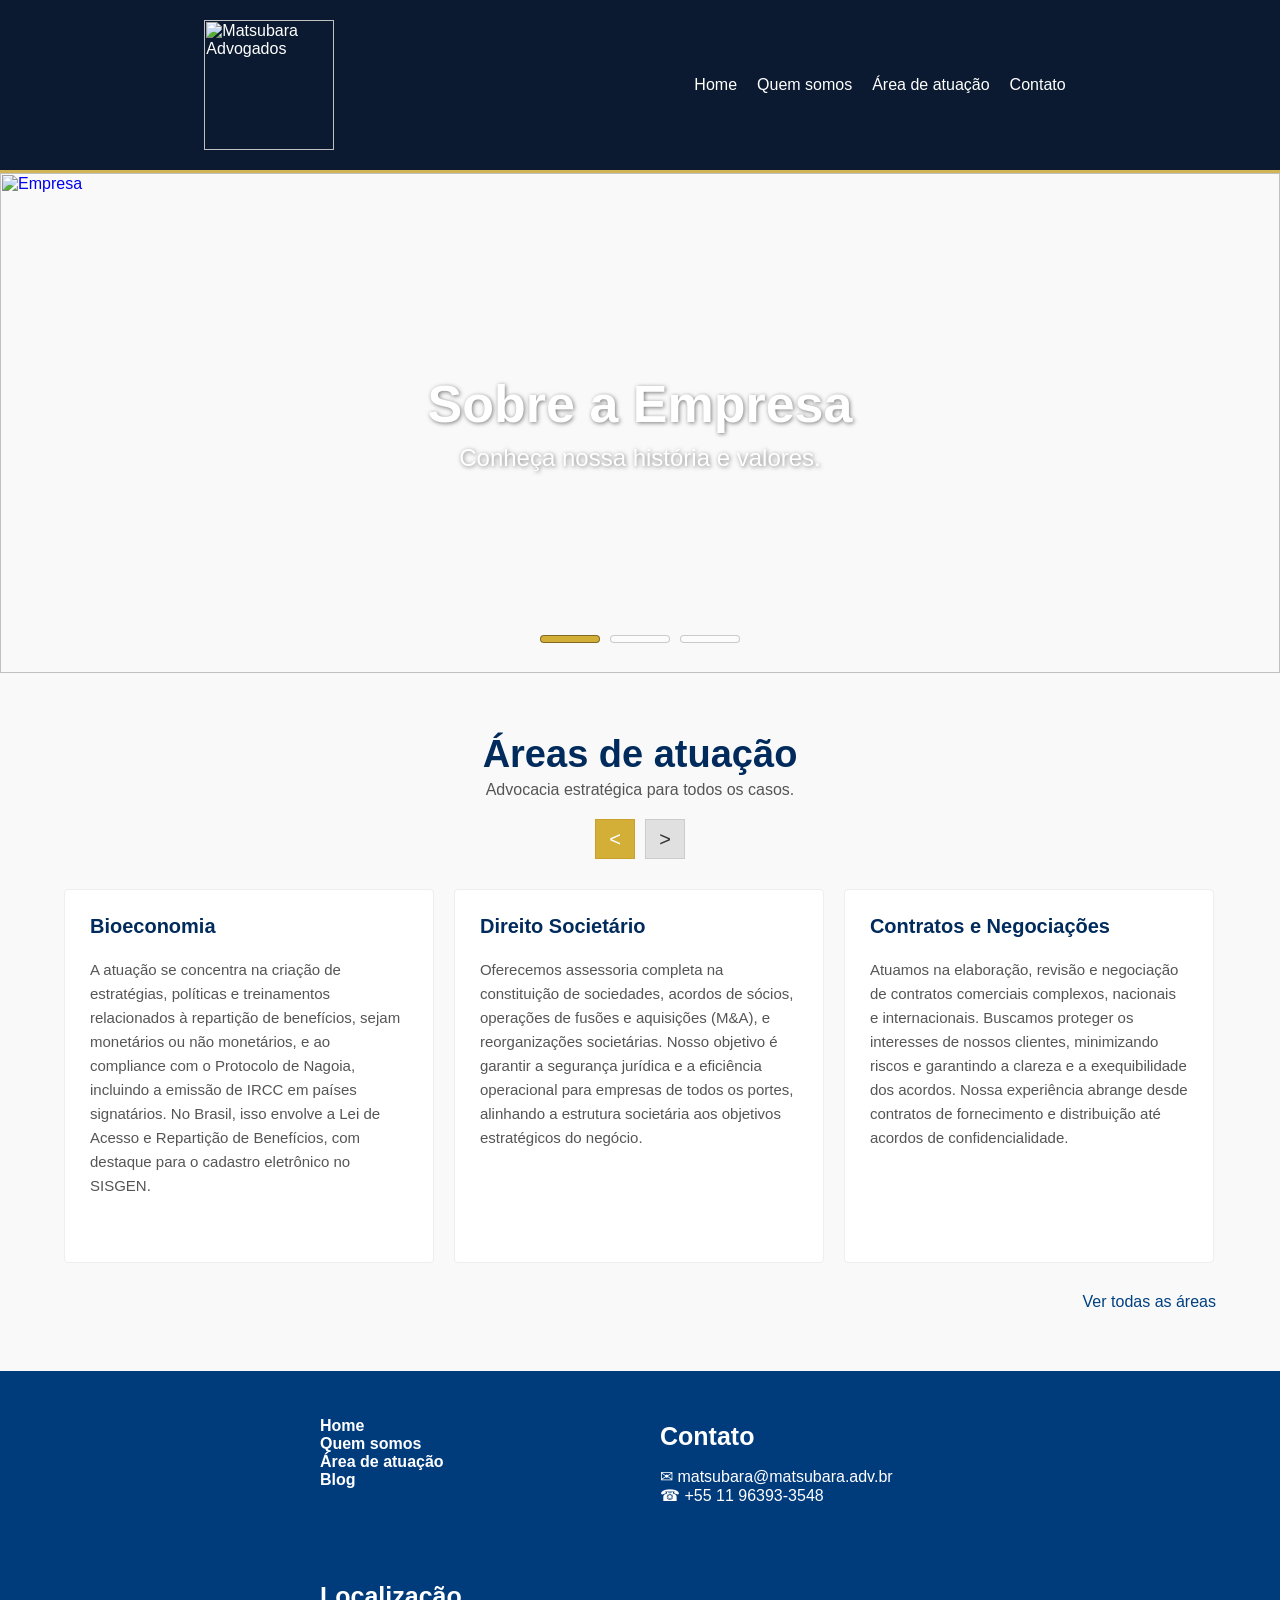
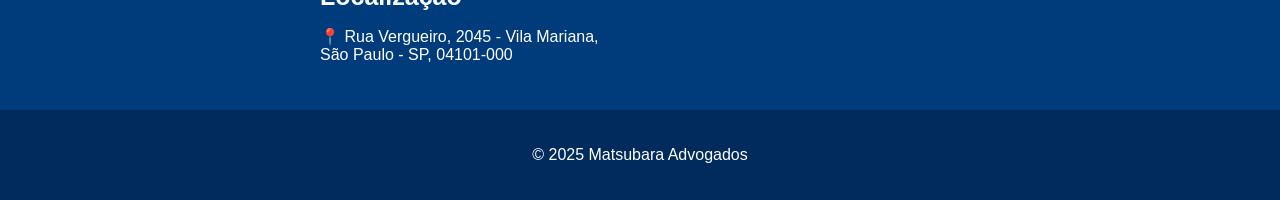
==== index.html @ 904ecda0 "Add files via upload" ====
<html lang="pt-br">
<head>
  <meta charset="UTF-8" />
  <meta name="viewport" content="width=device-width, initial-scale=1.0" />
  <title>Matsubara Advogados</title>
  <link rel="stylesheet" href="style.css" />
</head>
<body class="pagina-inicial">
  <header>
    <div class="nav-bar">
      <div class="nav-content">
        <img src="https://pbs.twimg.com/media/HABLP8ZWgAARAf9?format=jpg&name=orig" alt="Matsubara Advogados" class="logo" />
        <div class="hamburger">
          <span></span>
          <span></span>
          <span></span>
        </div>
        <nav class="nav-menu">
          <ul>
            <li><a href="index.html">Home</a></li>
            <li><a href="quemsomos.html">Quem somos</a></li>
            <li><a href="atuacao.html">Área de atuação</a></li>
            <li><a href="contato.html">Contato</a></li>
          </ul>
        </nav>
      </div>
    </div>
    <div class="nav-divider"></div>
  </header>

  <div class="faixa-branca"></div>
  <div class="faixa-dourada"></div>

  <section class="carousel">
    <div class="carousel-container">
      <div class="carousel-item active">
        <a href="empresa.html">
          <div class="carousel-frame">
            <img src="https://images.unsplash.com/photo-1454165804606-c3d57bc86b40?auto=format&fit=crop&w=1200&q=80" alt="Empresa" />
            <div class="carousel-overlay"></div>
            <div class="carousel-caption">
              <h2>Sobre a Empresa</h2>
              <p>Conheça nossa história e valores.</p>
            </div>
          </div>
        </a>
      </div>

      <div class="carousel-item">
        <a href="equipe.html">
          <div class="carousel-frame">
            <img src="https://images.unsplash.com/photo-1556761175-5973dc0f32e7?auto=format&fit=crop&w=1200&q=80" alt="Equipe" />
            <div class="carousel-overlay"></div>
            <div class="carousel-caption">
              <h2>Nossa Equipe</h2>
              <p>Profissionais especializados em diversas áreas do Direito.</p>
            </div>
          </div>
        </a>
      </div>

      <div class="carousel-item">
        <a href="atuacao.html">
          <div class="carousel-frame">
            <img src="https://images.unsplash.com/photo-1521791136064-7986c2920216?auto=format&fit=crop&w=1200&q=80" alt="Atuação" />
            <div class="carousel-overlay"></div>
            <div class="carousel-caption">
              <h2>Áreas de Atuação</h2>
              <p>Conheça os serviços jurídicos que oferecemos.</p>
            </div>
          </div>
        </a>
      </div>

      <div class="carousel-nav">
        <button class="nav-button active" data-slide="0"></button>
        <button class="nav-button" data-slide="1"></button>
        <button class="nav-button" data-slide="2"></button>
      </div>
    </div>
  </section>

  <!-- SEÇÃO DE ÁREAS DE ATUAÇÃO (NOVO CARROSSEL DE CARDS ) -->
  <section class="atuacao-carousel">
    <div class="container">
      <div class="atuacao-header">
        <div class="atuacao-title">
          <h2>Áreas de atuação</h2>
          <p>Advocacia estratégica para todos os casos.</p>
        </div>
        <div class="atuacao-controls">
          <button id="prev-atuacao" class="arrow-button">&lt;</button>
          <button id="next-atuacao" class="arrow-button">&gt;</button>
        </div>
      </div>

      <div class="atuacao-slider-wrapper">
        <div class="atuacao-slider">
          <div class="card-atuacao">
            <h3>Inovação</h3>
            <p>O trabalho envolve a elaboração e gestão de contratos de parceria com setores produtivos, instituições científicas e tecnológicas e agências de fomento. Também inclui assessoria em contratos de incubação, parques tecnológicos, direitos de startups e crowdfunding, além de consultoria voltada para incentivos fiscais à inovação e contratos de transferência de tecnologias.</p>
          </div>
          <div class="card-atuacao">
            <h3>Propriedade Intelectual</h3>
            <p>O foco está no desenvolvimento de estratégias, gestão e treinamento em contratos de entretenimento, streaming e relacionamento com influenciadores, além da proteção de direitos autorais e de personalidade, especialmente os direitos de imagem. Também são tratados contratos envolvendo inteligência artificial no âmbito dos direitos autorais, impactos de obras em domínio público e contenciosos relacionados a infrações e limitações autorais.</p>
          </div>
          <div class="card-atuacao">
            <h3>Bioeconomia</h3>
            <p>A atuação se concentra na criação de estratégias, políticas e treinamentos relacionados à repartição de benefícios, sejam monetários ou não monetários, e ao compliance com o Protocolo de Nagoia, incluindo a emissão de IRCC em países signatários. No Brasil, isso envolve a Lei de Acesso e Repartição de Benefícios, com destaque para o cadastro eletrônico no SISGEN.</p>
          </div>
          <div class="card-atuacao">
            <h3>Direito Societário</h3>
            <p>Oferecemos assessoria completa na constituição de sociedades, acordos de sócios, operações de fusões e aquisições (M&A), e reorganizações societárias. Nosso objetivo é garantir a segurança jurídica e a eficiência operacional para empresas de todos os portes, alinhando a estrutura societária aos objetivos estratégicos do negócio.</p>
          </div>
          <div class="card-atuacao">
            <h3>Contratos e Negociações</h3>
            <p>Atuamos na elaboração, revisão e negociação de contratos comerciais complexos, nacionais e internacionais. Buscamos proteger os interesses de nossos clientes, minimizando riscos e garantindo a clareza e a exequibilidade dos acordos. Nossa experiência abrange desde contratos de fornecimento e distribuição até acordos de confidencialidade.</p>
          </div>
          <div class="card-atuacao">
            <h3>Compliance e LGPD</h3>
            <p>Implementamos programas de compliance para garantir que as empresas atuem em conformidade com as leis e regulamentos aplicáveis. Oferecemos consultoria especializada na adequação à Lei Geral de Proteção de Dados (LGPD), incluindo a elaboração de políticas de privacidade, mapeamento de dados e treinamento de equipes para mitigar riscos.</p>
          </div>
        </div>
      </div>
      <div class="ver-todas">
        <a href="atuacao.html">Ver todas as áreas</a>
      </div>
    </div>
  </section>
  
  <div class="sessao-grid">
    <div class="container-grid">
        <section>
            <p> <a href="index.html"><strong>Home</strong></a><br>
              <a href="quemsomos.html"><strong>Quem somos</strong></a><br>
            <a href="atuacao.html"><strong>Área de atuação</strong></a><br>
            <a href="atuacao.html"><strong>Blog</strong></a></p>
        </section>
      <a href="contato.html" class="grid-link">
        <section>
          <h2>Contato</h2>
          <p>&#9993; matsubara@matsubara.adv.br  <br>
 &#9742; +55 11 96393-3548</p>
        </section>
      </a>
      <a href="https://www.google.com/maps/search/?api=1&query=Rua+Vergueiro,+2045+-+Vila+Mariana,+São+Paulo+-+SP" target="_blank" class="grid-link">
        <section>
          <h2>Localização</h2>
          <p>&#128205 Rua Vergueiro, 2045 - Vila Mariana, São Paulo - SP, 04101-000</p>
        </section>
      </a>
    </div>
  </div>

  <footer>
    <p>&copy; 2025 Matsubara Advogados</p>
  </footer>
  <script src="index.js"></script>
  <script src="menu.js"></script>
</body>
</html>
---- style.css ----
/* ==========================================================================
   1. ESTILOS GERAIS E LAYOUT BASE
   ========================================================================== */

html,
body {
  height: 100%;
}

body {
  margin: 0;
  font-family: 'Segoe UI', sans-serif;
  background-color: #f9f9f9;
  color: #333;
  scroll-behavior: smooth;
  overflow-x: hidden;
  display: flex;
  flex-direction: column;
}

main {
  flex: 1;
}

.container {
  width: 90%;
  max-width: 1200px;
  margin: 0 auto;
}

/* ==========================================================================
   2. HEADER E NAVEGAÇÃO
   ========================================================================== */

header {
  background-color: #0b1a31;
  color: white;
  position: relative;
  height: 110px;
  min-height: 170px;
  z-index: 1000;
  border-bottom: 3px solid #d2b556;
}

.nav-bar {
  display: flex;
  align-items: center;
  justify-content: center;
  padding: 0 3%;
  height: 100%;
}

.nav-content {
  display: flex;
  align-items: center;
  gap: 350px;
  height: 100%;
}

.logo {
  height: 130px;
}

.nav-menu ul {
  display: flex;
  flex-wrap: nowrap;
  list-style: none;
  padding: 0;
  margin: 0;
  height: 100%;
  align-items: center;
}

.nav-menu ul li {
  margin: 0 10px;
  padding: 10px 0;
}

.nav-menu ul li a {
  color: white;
  text-decoration: none;
  font-weight: 500;
  white-space: nowrap;
}

.hamburger {
  display: none;
  flex-direction: column;
  cursor: pointer;
  gap: 4px;
  padding: 10px;
  z-index: 1001;
}

.hamburger span {
  width: 25px;
  height: 3px;
  background-color: white;
  transition: all 0.3s ease;
}

.hamburger.active span:nth-child(1) {
  transform: rotate(45deg) translate(5px, 5px);
}

.hamburger.active span:nth-child(2) {
  opacity: 0;
}

.hamburger.active span:nth-child(3) {
  transform: rotate(-45deg) translate(7px, -6px);
}

/* ==========================================================================
   3. CARROSSEL SUPERIOR
   ========================================================================== */

.carousel {
  padding: 0px;
  margin-top: 0px;
}

.carousel-container {
  position: relative;
  max-width: relative;
  margin-left: auto;
  margin-right: auto;
  width: 100%; 
}

.carousel-item {
  display: none;
  opacity: 0;
  transition: opacity 1s ease-in-out;
}

.carousel-item.active {
  display: block;
  opacity: 1;
}

.carousel-frame {
  position: relative;
  width: 100%;
  box-sizing: border-box;
  overflow: hidden;
}

.carousel-frame img {
  width: 100%;
  height: 500px;
  object-fit: cover;
  display: block;
}

.carousel-caption {
  position: absolute;
  top: 50%;
  left: 50%;
  transform: translate(-50%, -50%);
  color: white;
  text-align: center;
  text-shadow: 1px 1px 4px rgba(0, 0, 0, 0.5);
  z-index: 2;
  width: 90%;
}

.carousel-caption h2 {
  font-size: 52px;
  margin: 0 0 10px;
}

.carousel-caption p {
  font-size: 24px;
  max-width: 800px;
  margin: auto;
}

.carousel-nav {
  position: absolute;
  bottom: 30px;
  left: 50%;
  transform: translateX(-50%);
  display: flex;
  gap: 10px;
  z-index: 3;
}

.nav-button {
  width: 60px;
  height: 8px;
  background-color: rgba(255, 255, 255, 0.5);
  border: 1px solid rgba(0, 0, 0, 0.2);
  border-radius: 4px;
  cursor: pointer;
  transition: background-color 0.3s ease;
}

.nav-button:hover {
  background-color: rgba(255, 255, 255, 0.8);
}

.nav-button.active {
  background-color: #d4af37;
  border-color: rgba(0, 0, 0, 0.4);
}

/* ==========================================================================
   4. SEÇÃO DE EQUIPE
   ========================================================================== */

.grid-equipe {
  display: flex;
  flex-wrap: wrap;
  gap: 30px;
  justify-content: center;
  margin: 40px auto;
  max-width: 1200px;
  padding: 0 15px;
}

.membro {
  position: relative;
  width: 240px;
  flex-shrink: 0;
  cursor: pointer;
}

.membro img {
  width: 100%;
  height: 250px;
  object-fit: cover;
  display: block;
}

.nome-linkedin {
  background-color: #002b5c;
  color: white;
  padding: 8px;
  display: flex;
  justify-content: center;
  align-items: center;
  gap: 8px;
  border-radius: 0 0 4px 4px;
}

.nome-linkedin h3 {
  margin: 0;
  font-size: 15px;
  color: white;
}

.nome-linkedin a {
  color: #d4af37;
  font-size: 16px;
  text-decoration: none;
}

.descricao-membro {
  position: absolute;
  top: 0;
  left: 0;
  width: 100%;
  height: 88%;
  background-color: rgba(0, 43, 92, 0.9);
  color: white;
  padding: 20px;
  box-sizing: border-box;
  display: flex;
  align-items: center;
  justify-content: center;
  text-align: center;
  opacity: 0;
  pointer-events: none;
  transition: opacity 0.3s ease;
  z-index: 10;
}

.membro.active .descricao-membro {
  opacity: 1;
  pointer-events: auto;
}

@media (hover: hover) and (min-width: 769px) {
  .membro:hover .descricao-membro {
    opacity: 1;
    pointer-events: auto;
  }
}

/* ==========================================================================
   5. CARROSSEL DE ÁREAS DE ATUAÇÃO
   ========================================================================== */

.atuacao-carousel {
  padding: 60px 0;
  background-color: #f9f9f9;
}

.atuacao-header {
  text-align: center;
}

.atuacao-title h2 {
  color: #002b5c;
  font-size: 38px;
  margin: 0;
}

.atuacao-title p {
  margin: 5px 0 0;
  color: #555;
}

.atuacao-controls {
  display: flex;
  gap: 10px;
  justify-content: center;
  margin-top: 20px;
  margin-bottom: 30px;
}

.arrow-button {
  background-color: #e0e0e0;
  border: 1px solid #ccc;
  width: 40px;
  height: 40px;
  font-size: 20px;
  color: #333;
  cursor: pointer;
  transition: background-color 0.3s, border-color 0.3s;
}

.arrow-button:first-child {
  background-color: #d4af37;
  border-color: #c8a02b;
  color: white;
}

.arrow-button:hover {
  background-color: #c8a02b;
  border-color: #b38f24;
  color: white;
}

.arrow-button:disabled {
  background-color: #f0f0f0;
  border-color: #ddd;
  color: #aaa;
  cursor: not-allowed;
}

.atuacao-slider-wrapper {
  overflow: hidden;
}

.atuacao-slider {
  display: flex;
  gap: 20px;
  transition: transform 0.5s ease-in-out;
}

.atuacao-slider.no-transition {
  transition: none;
}

.card-atuacao {
  flex: 0 0 calc(33.333% - 14px); /* Define a largura para mostrar 3 cards */
  background-color: white;
  border: 1px solid #eee;
  padding: 25px;
  box-sizing: border-box;
  border-radius: 4px;
}

.card-atuacao h3 {
  color: #002b5c;
  margin-top: 0;
  font-size: 20px;
}

.card-atuacao p {
  color: #555;
  font-size: 15px;
  line-height: 1.6;
  /* text-align: justify; <-- REMOVIDO para alinhar à esquerda */
}

.ver-todas {
  text-align: right;
  margin-top: 30px;
}

.ver-todas a {
  color: #004080;
  text-decoration: none;
  font-weight: 500;
}

/* ==========================================================================
   6. PÁGINA DE CONTATO - ATUALIZADO
   ========================================================================== */

.formulario-contato {
  display: flex;
  flex-wrap: wrap;
  gap: 40px;
  justify-content: center;
  align-items: flex-start; /* CORREÇÃO: Alinha as colunas pelo topo */
  margin-top: 40px;
}

.formulario-contato form {
  flex: 1;
  min-width: 300px;
  max-width: 500px;
  display: flex;
  flex-direction: column;
  gap: 15px;
  background-color: #fff;
  padding: 40px;
  border-radius: 6px;
  box-shadow: 0 0 10px rgba(0, 0, 0, 0.1);
  margin-bottom: 50px;
}

.formulario-contato label {
  font-weight: bold;
  color: #002b5c;
}

.formulario-contato input,
.formulario-contato textarea {
  padding: 10px;
  border: 1px solid #ccc;
  border-radius: 4px;
  font-size: 14px;
  width: 95%;
}

.formulario-contato button {
  background-color: #004080;
  color: white;
  border: none;
  padding: 10px;
  font-size: 16px;
  cursor: pointer;
  border-radius: 4px;
  transition: background-color 0.3s;
}

.formulario-contato button:hover {
  background-color: #002b5c;
}

.info-contato {
  flex: 1;
  min-width: 300px;
  max-width: 400px;
  color: #333;
}

.info-contato h3 {
  color: #002b5c;
  margin-bottom: 10px;
}

.info-contato p {
  margin-top: 0;
  margin-bottom: 10px;
}


/* ==========================================================================
   7. FOOTER E FAIXA INFERIOR
   ========================================================================== */

.sessao-grid {
  background-color: #003b7c;
  padding: 30px 0;
}

.container-grid {
  display: grid;
  grid-template-columns: repeat(auto-fit, minmax(250px, 1fr));
  gap: 40px;
  width: 50%;
  max-width: 2200px;
  margin: auto;
}

  .sessao-grid a {
    color: white;        /* muda a cor do texto */
    text-decoration: none; /* remove o sublinhado */
  }


.grid-link {
  text-decoration: none; /* Remove o sublinhado do link */
  color: inherit;      /* Faz o link herdar a cor do texto do elemento pai */
  display: block;      /* Faz o link ocupar todo o espaço do bloco */
}

.container-grid h2 {
  color: #fff;
  font-size: 25px;
  margin-bottom: 10px;
}

.container-grid p {
  color: #fff;
}

footer {
  background-color: #002b5c;
  color: white;
  text-align: center;
  padding: 20px 0;

}

/* ==========================================================================
   8. PÁGINA DE ÁREAS DE ATUAÇÃO (ACORDEÃO)
   ========================================================================== */

.accordion-container {
  max-width: 900px;
  margin: 0 auto 60px; /* Espaçamento inferior */
}

.accordion-item {
  border-bottom: 1px solid #ddd;
}

.accordion-header {
  display: flex;
  justify-content: space-between;
  align-items: center;
  width: 100%;
  padding: 20px 0;
  background-color: transparent;
  border: none;
  cursor: pointer;
  text-align: left;
  font-size: 18px;
  font-weight: 600;
  color: #002b5c;
}

.accordion-icon {
  font-size: 24px;
  font-weight: 300;
  color: #555;
  transition: transform 0.3s ease;
}

.accordion-item.active .accordion-icon {
  transform: rotate(180deg); /* Animação opcional para o ícone de menos */
}

.accordion-content {
  max-height: 0; /* Começa fechado */
  overflow: hidden;
  transition: max-height 0.4s ease-out; /* Animação de expansão */
  padding: 0 10px;
}

.accordion-content p {
  padding-bottom: 20px;
  margin: 0;
  line-height: 1.7;
  color: #333;
}


/* ==========================================================================
   9. RESPONSIVIDADE (MEDIA QUERIES)
   ========================================================================== */

@media (max-width: 768px) {
  header {
    height: 70px;
  }

  .nav-bar,
  .nav-content {
    justify-content: space-between;
    gap: 0px;
    width: 97%;
  }

  .hamburger {
    display: flex;
  }

  .nav-menu {
    position: absolute;
    top: -300px;
    left: 0;
    width: 100%;
    background-color: #002b5c;
    transition: top 0.37s ease-out;
    z-index: 999;
    padding: 20px 0;
  }

  .nav-menu.active {
    top: 0;
  }

  .nav-menu ul {
    flex-direction: column;
    align-items: center;
    gap: 5px;
  }

  .carousel-frame img {
    height: 350px;
  }

  .carousel-caption h2 {
    font-size: 28px;
  }

  .carousel-caption p {
    font-size: 16px;
  }
  
  .nav-button {
    width: 40px;
    height: 6px;
  }

  /* Carrossel de Atuação em Telas Menores */
  .atuacao-header {
    align-items: center;
  }
  
  .card-atuacao {
    flex: 0 0 90%; /* Mostra 1 card por vez em telas menores */
  }

  .grid-equipe {
    flex-direction: column;
    align-items: center;
  }

  .membro {
    width: 100%;
    max-width: 300px;
  }

  .container-grid {
    width: 90%;
    grid-template-columns: 1fr;
  }

  .formulario-contato {
    flex-direction: column;
    align-items: stretch;
  }

  .formulario-contato form {
    margin-bottom: 20px;
  }

  .info-contato {
    margin-bottom: 50px;
  }
}

/* ==========================================================================
   10. BOTÕES DE REDES SOCIAIS (PÁGINA DE CONTATO ) - ATUALIZADO
   ========================================================================== */

.redes-sociais {
  display: flex;
  flex-direction: row; /* CORREÇÃO: Botões lado a lado */
  flex-wrap: wrap;     /* Permite que quebrem a linha em telas pequenas */
  gap: 15px;
  margin-top: 10px;
  margin-bottom: 30px; /* Adiciona espaço antes da próxima seção */
}

.social-button {
  display: inline-flex;
  align-items: center;
  justify-content: center;
  padding: 10px 15px; /* Levemente menor para caber melhor lado a lado */
  border-radius: 5px;
  color: white;
  text-decoration: none;
  font-size: 15px;
  font-weight: 500;
  transition: transform 0.2s ease, opacity 0.2s ease;
  width: auto;
}

.social-button:hover {
  transform: scale(1.05);
  opacity: 0.9;
}

.social-button i {
  margin-right: 8px;
  font-size: 18px;
}

.social-button.whatsapp {
  background-color: #25D366;
}

.social-button.instagram {
  background-color: #E1306C;
}

/* ==========================================================================
   11. MAPA (PÁGINA DE CONTATO)
   ========================================================================== */

.mapa-container {
  margin-top: 20px;
  margin-bottom: 30px;
  border: 2px solid #004080; /* Borda azul escura */
  border-radius: 5px;
  overflow: hidden; /* Garante que o iframe respeite o border-radius */
  box-shadow: 0 4px 8px rgba(0, 0, 0, 0.1);
  transition: transform 0.3s ease, box-shadow 0.3s ease;
}

.mapa-container:hover {
  transform: scale(1.03); /* Leve zoom ao passar o mouse */
  box-shadow: 0 6px 12px rgba(0, 0, 0, 0.15);
}

.mapa-container iframe {
  display: block; /* Remove qualquer espaço extra abaixo do iframe */
}
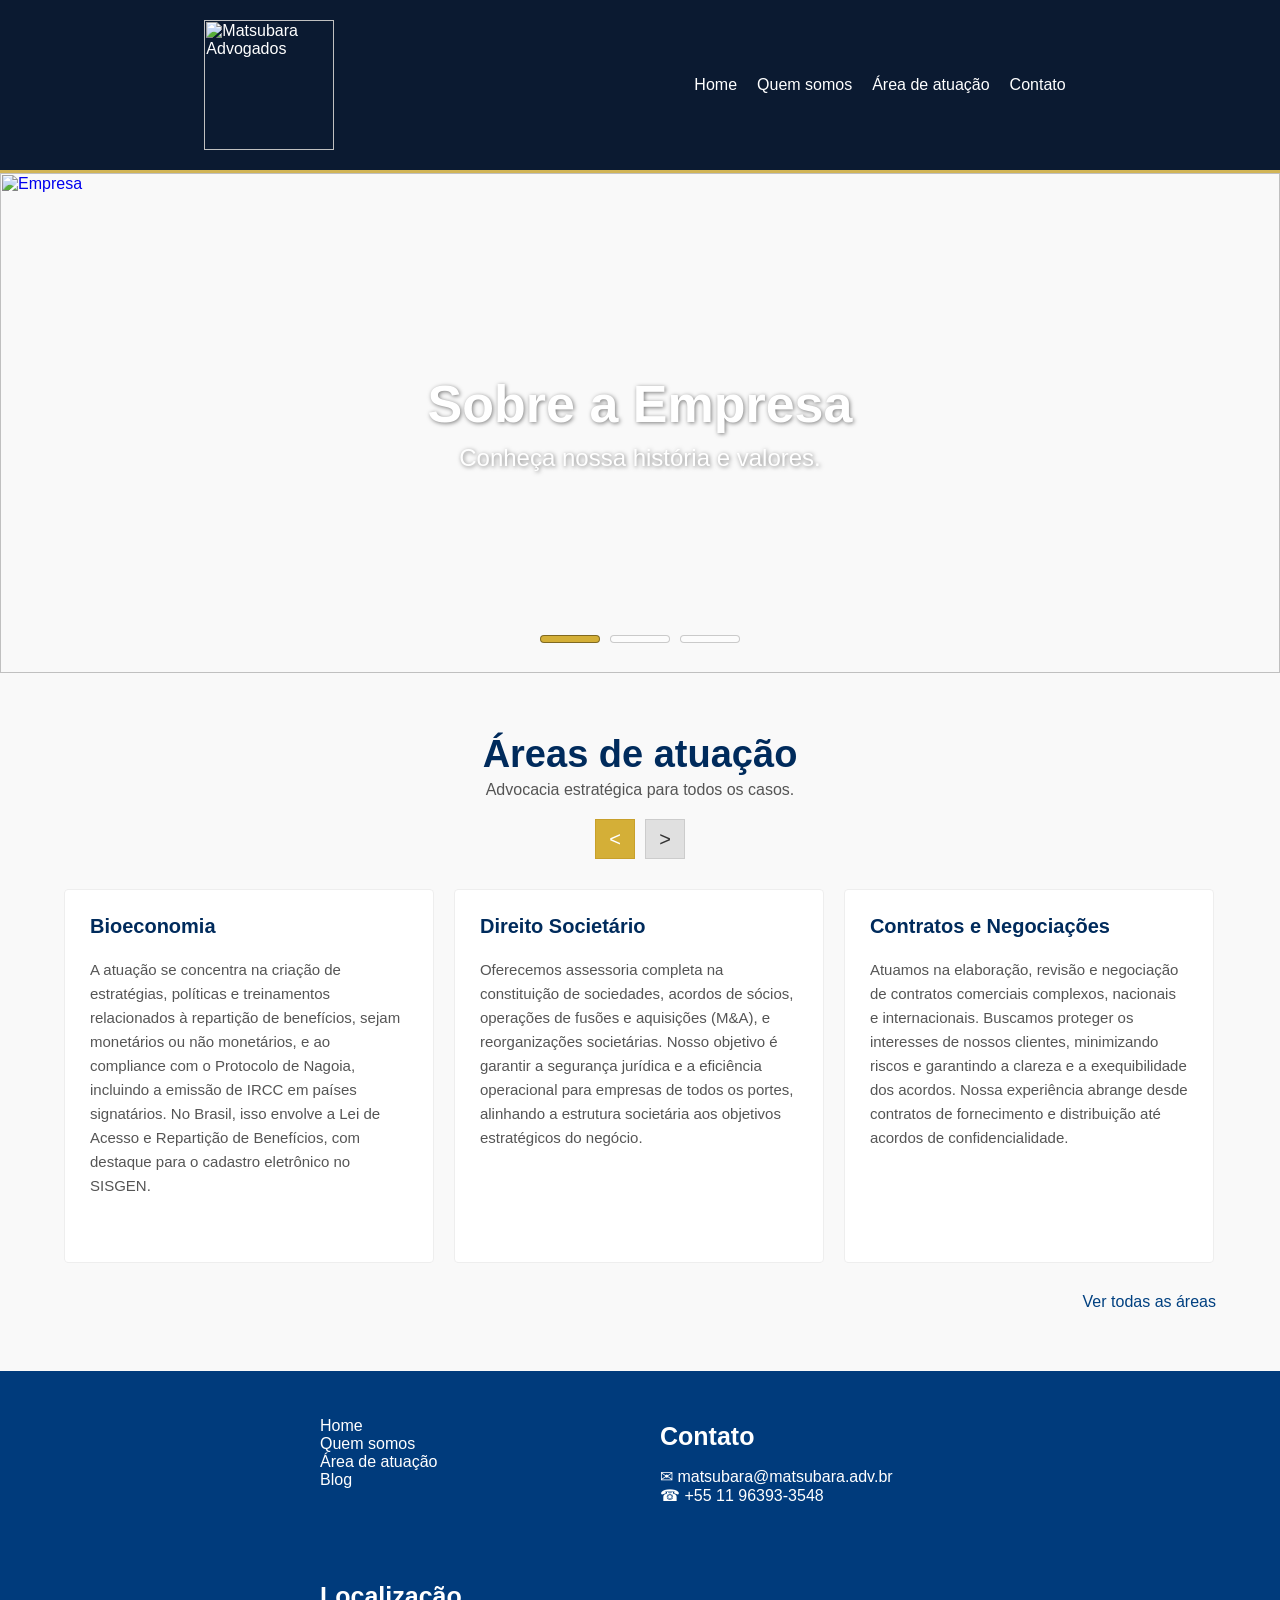
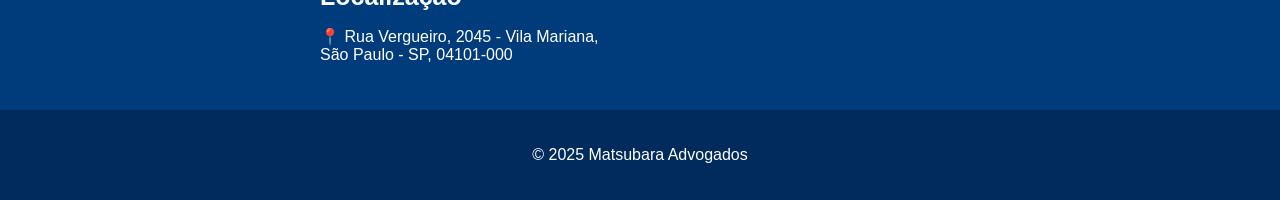
==== commit d05e674b: "Update index.html" ====
--- a/index.html
+++ b/index.html
@@ -131,10 +131,10 @@
   <div class="sessao-grid">
     <div class="container-grid">
         <section>
-            <p> <a href="index.html"><strong>Home</strong></a><br>
-              <a href="quemsomos.html"><strong>Quem somos</strong></a><br>
-            <a href="atuacao.html"><strong>Área de atuação</strong></a><br>
-            <a href="atuacao.html"><strong>Blog</strong></a></p>
+            <p> <a href="index.html">Home</a><br>
+              <a href="quemsomos.html">Quem somos</a><br>
+            <a href="atuacao.html">Área de atuação</a><br>
+            <a href="atuacao.html">Blog</a></p>
         </section>
       <a href="contato.html" class="grid-link">
         <section>
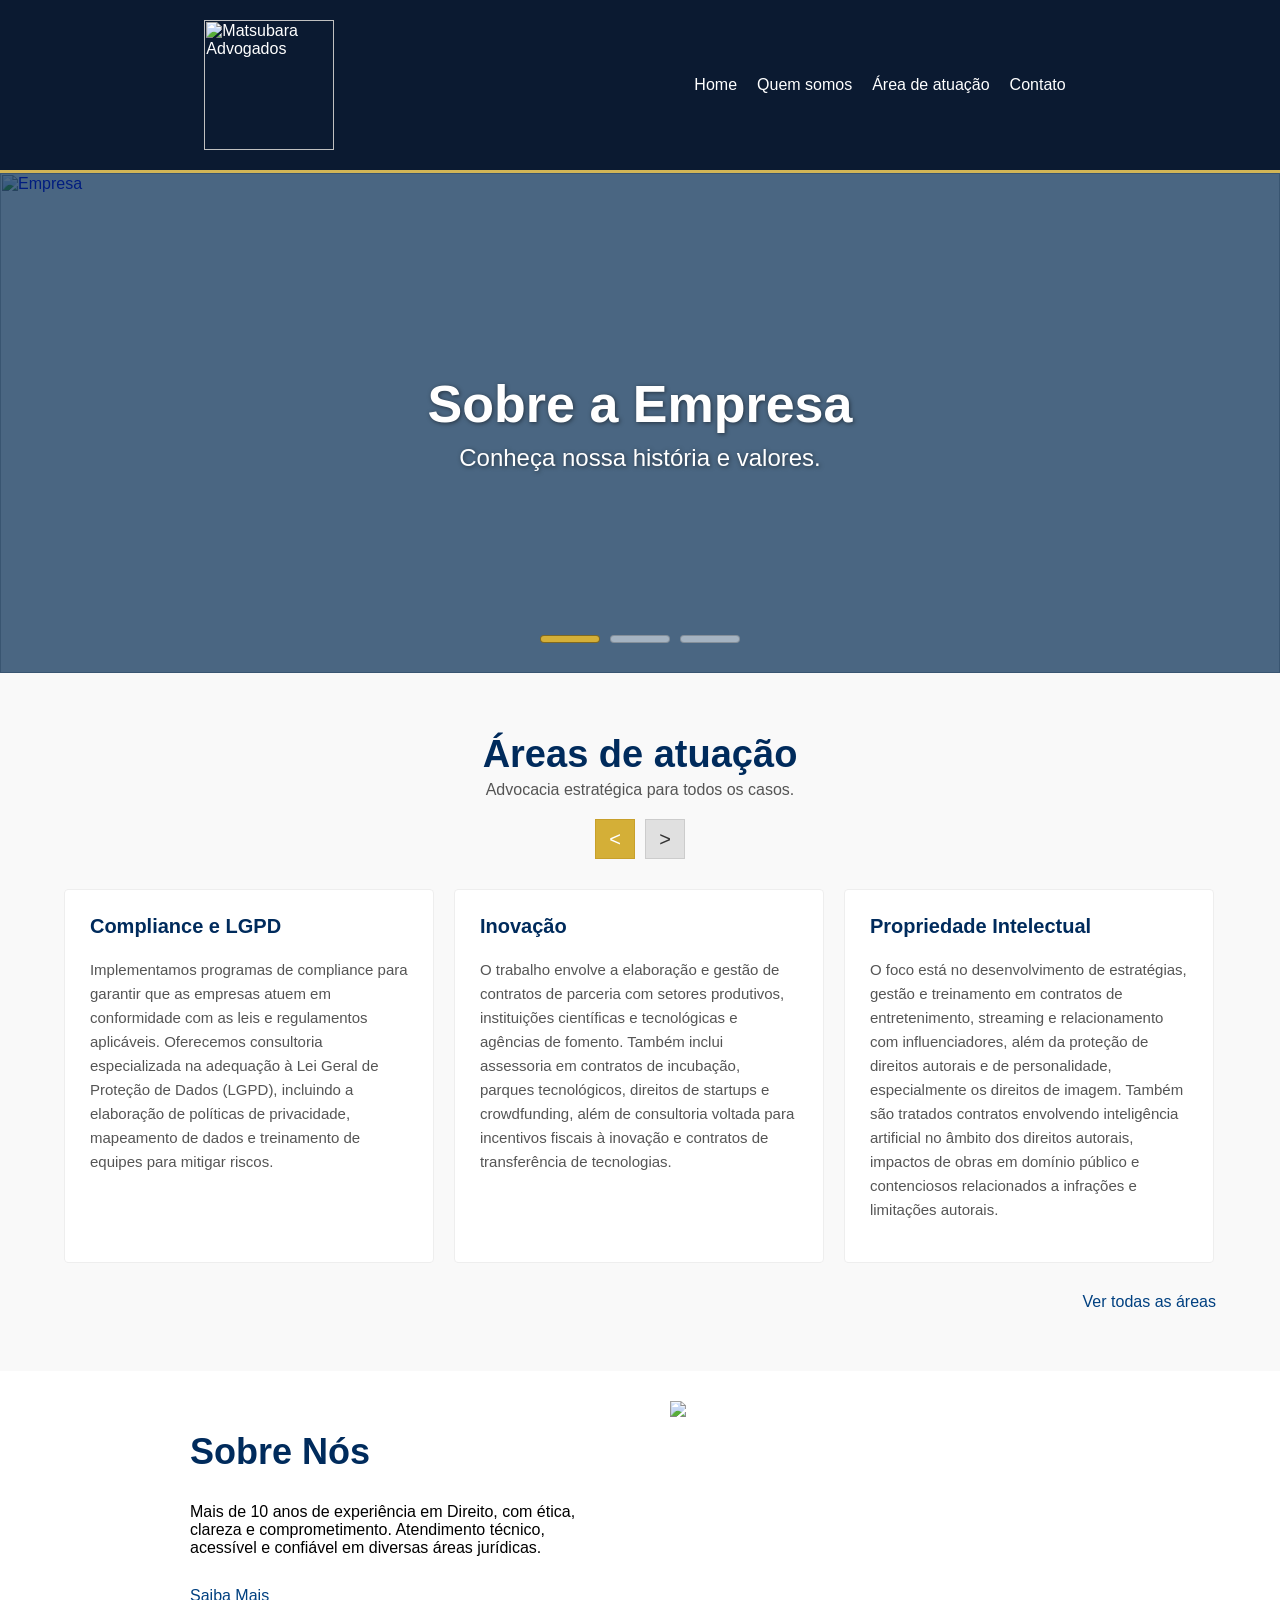
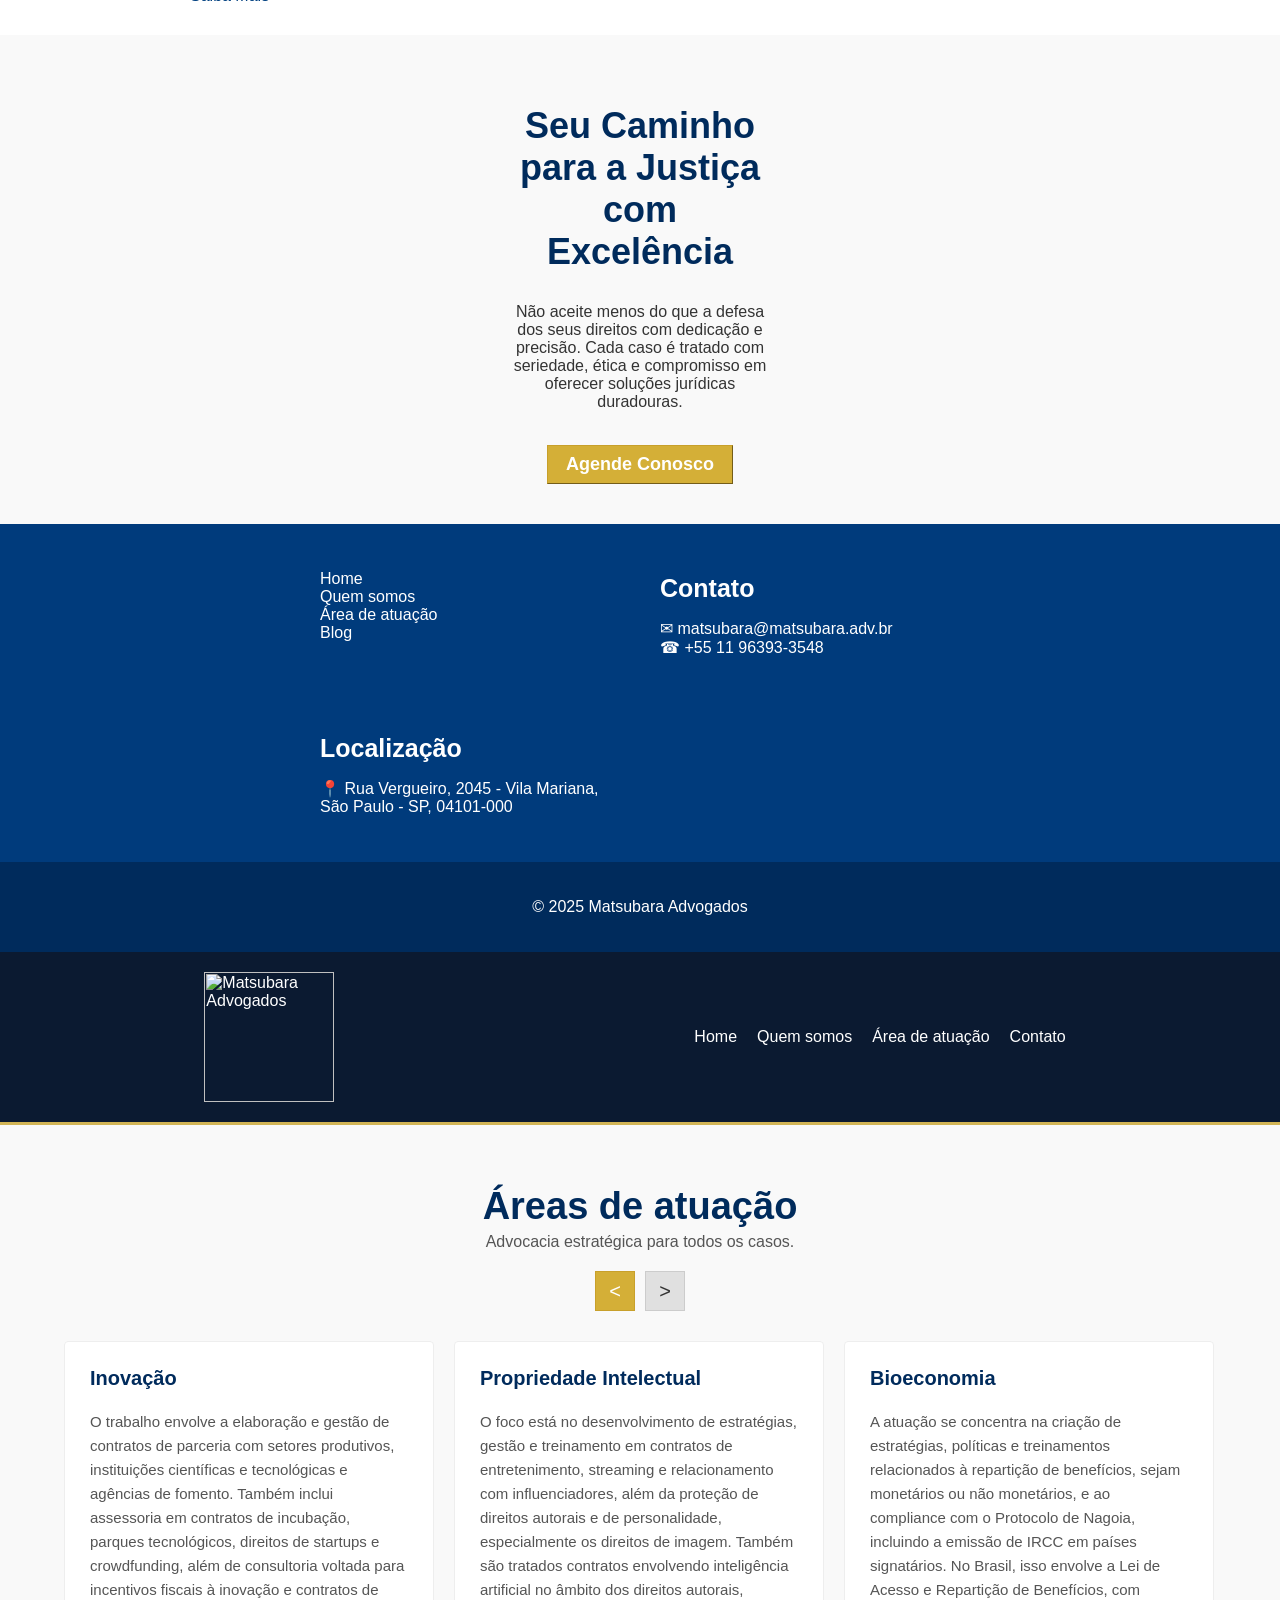
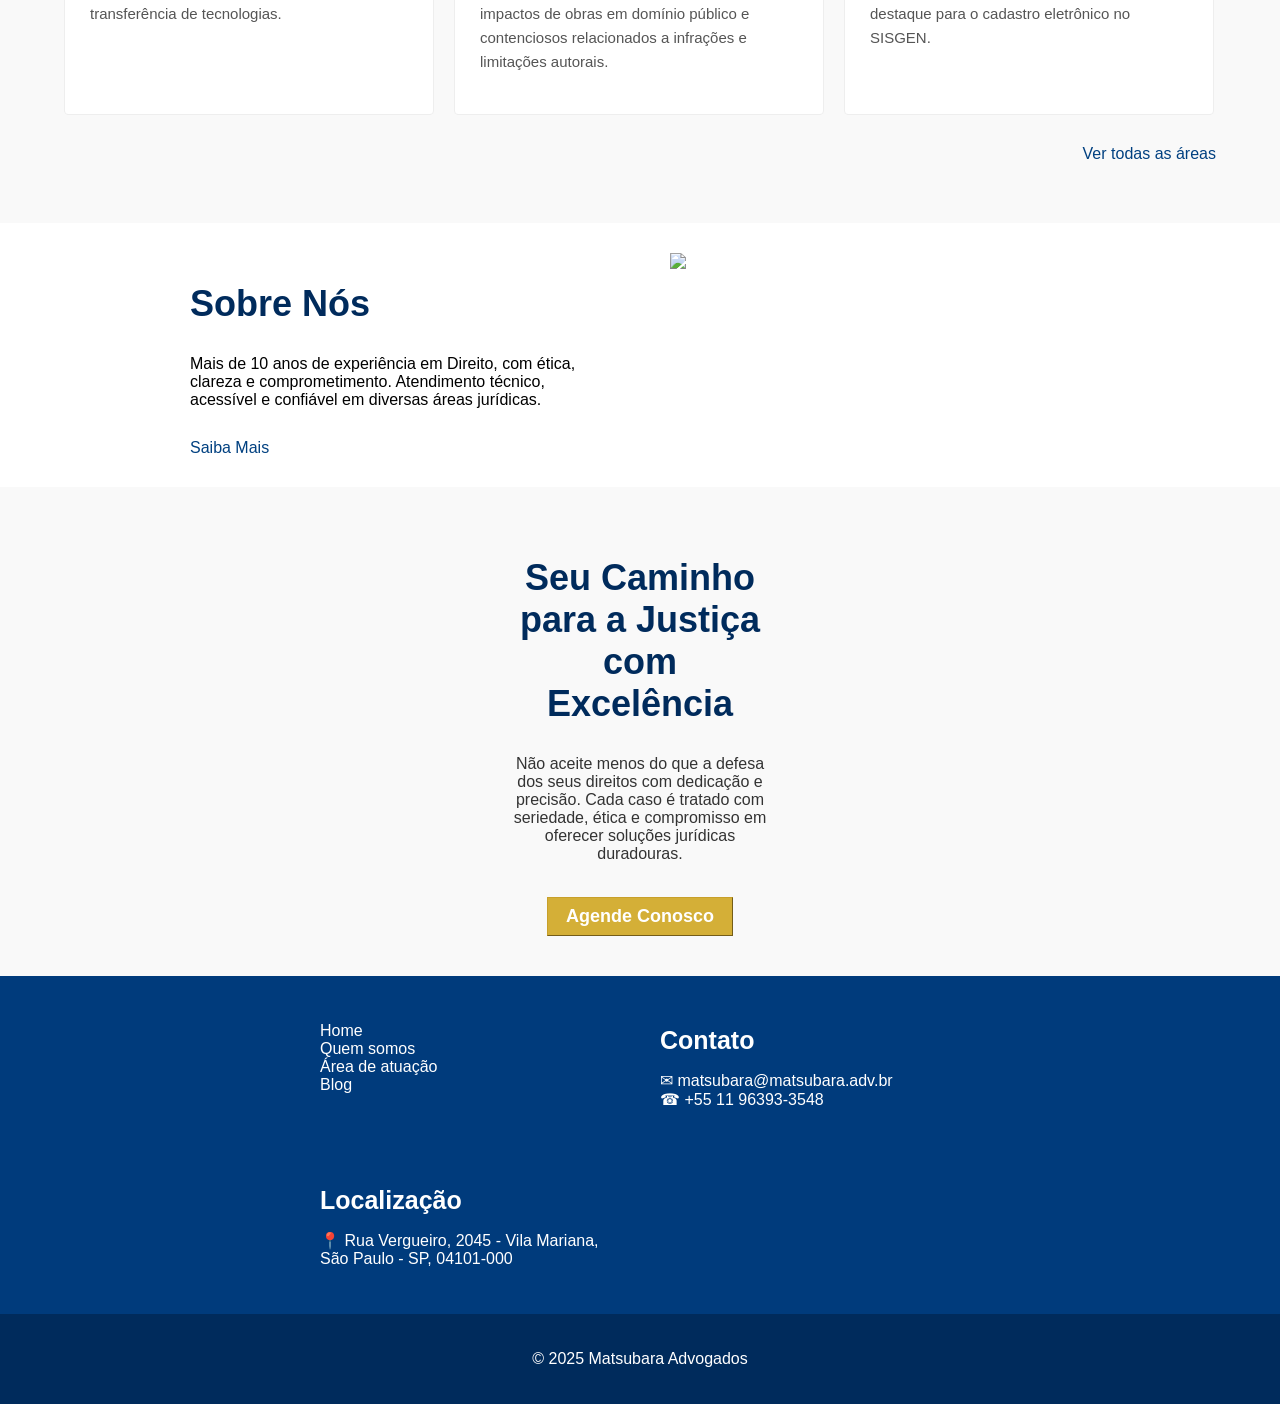
==== commit e0cb9a8b: "Update index.html" ====
--- a/index.html
+++ b/index.html
@@ -128,6 +128,216 @@
     </div>
   </section>
   
+    <div class="sessao-grid2">
+    <div class="container-grid2">
+        <section>
+          <h2 style="font-size: 36px; color: #002b5c">Sobre Nós</h2>
+          <p>Mais de 10 anos de experiência em Direito, com ética, clareza e comprometimento.
+Atendimento técnico, acessível e confiável em diversas áreas jurídicas.</p>
+     <div class="saiba-mais">
+        <a href="atuacao.html">Saiba Mais</a>
+</section><img src="https://www.immigration-lawyers.jp/wp-content/uploads/2011/09/280-400.jpg" /></section>
+    </div>
+  </div>
+
+   <div class="sessao-grid3">
+    <div class="container-grid3">
+        <section>
+          <h2 style="font-size: 36px; color: #002b5c">Seu Caminho para a Justiça com Excelência</h2>
+          <p>Não aceite menos do que a defesa dos seus direitos com dedicação e precisão. Cada caso é tratado com seriedade, ética e compromisso em oferecer soluções jurídicas duradouras.</p><br>
+<a href="index.html">
+  <button class="botao">Agende Conosco</button>
+</a>
+
+</section>
+    </div>
+  </div>
+  
+  <div class="sessao-grid">
+    <div class="container-grid">
+        <section>
+            <p> <a href="index.html">Home</a><br>
+              <a href="quemsomos.html">Quem somos</a><br>
+            <a href="atuacao.html">Área de atuação</a><br>
+            <a href="atuacao.html">Blog</a></p>
+        </section>
+      <a href="contato.html" class="grid-link">
+        <section>
+          <h2>Contato</h2>
+          <p>&#9993; matsubara@matsubara.adv.br  <br>
+ &#9742; +55 11 96393-3548</p>
+        </section>
+      </a>
+      <a href="https://www.google.com/maps/search/?api=1&query=Rua+Vergueiro,+2045+-+Vila+Mariana,+São+Paulo+-+SP" target="_blank" class="grid-link">
+        <section>
+          <h2>Localização</h2>
+          <p>&#128205 Rua Vergueiro, 2045 - Vila Mariana, São Paulo - SP, 04101-000</p>
+        </section>
+      </a>
+    </div>
+  </div>
+
+  <footer>
+    <p>&copy; 2025 Matsubara Advogados</p>
+  </footer>
+  <script src="index.js"></script>
+  <script src="menu.js"></script>
+</body>
+</html><html lang="pt-br">
+<head>
+  <meta charset="UTF-8" />
+  <meta name="viewport" content="width=device-width, initial-scale=1.0" />
+  <title>Matsubara Advogados</title>
+  <link rel="stylesheet" href="style.css" />
+</head>
+<body class="pagina-inicial">
+  <header>
+    <div class="nav-bar">
+      <div class="nav-content">
+        <img src="https://pbs.twimg.com/media/HABLP8ZWgAARAf9?format=jpg&name=orig" alt="Matsubara Advogados" class="logo" />
+        <div class="hamburger">
+          <span></span>
+          <span></span>
+          <span></span>
+        </div>
+        <nav class="nav-menu">
+          <ul>
+            <li><a href="index.html">Home</a></li>
+            <li><a href="quemsomos.html">Quem somos</a></li>
+            <li><a href="atuacao.html">Área de atuação</a></li>
+            <li><a href="contato.html">Contato</a></li>
+          </ul>
+        </nav>
+      </div>
+    </div>
+    <div class="nav-divider"></div>
+  </header>
+
+  <div class="faixa-branca"></div>
+  <div class="faixa-dourada"></div>
+
+  <section class="carousel">
+    <div class="carousel-container">
+      <div class="carousel-item active">
+        <a href="empresa.html">
+          <div class="carousel-frame">
+            <img src="https://images.unsplash.com/photo-1454165804606-c3d57bc86b40?auto=format&fit=crop&w=1200&q=80" alt="Empresa" />
+            <div class="carousel-overlay"></div>
+            <div class="carousel-caption">
+              <h2>Sobre a Empresa</h2>
+              <p>Conheça nossa história e valores.</p>
+            </div>
+          </div>
+        </a>
+      </div>
+
+      <div class="carousel-item">
+        <a href="equipe.html">
+          <div class="carousel-frame">
+            <img src="https://images.unsplash.com/photo-1556761175-5973dc0f32e7?auto=format&fit=crop&w=1200&q=80" alt="Equipe" />
+            <div class="carousel-overlay"></div>
+            <div class="carousel-caption">
+              <h2>Nossa Equipe</h2>
+              <p>Profissionais especializados em diversas áreas do Direito.</p>
+            </div>
+          </div>
+        </a>
+      </div>
+
+      <div class="carousel-item">
+        <a href="atuacao.html">
+          <div class="carousel-frame">
+            <img src="https://images.unsplash.com/photo-1521791136064-7986c2920216?auto=format&fit=crop&w=1200&q=80" alt="Atuação" />
+            <div class="carousel-overlay"></div>
+            <div class="carousel-caption">
+              <h2>Áreas de Atuação</h2>
+              <p>Conheça os serviços jurídicos que oferecemos.</p>
+            </div>
+          </div>
+        </a>
+      </div>
+
+      <div class="carousel-nav">
+        <button class="nav-button active" data-slide="0"></button>
+        <button class="nav-button" data-slide="1"></button>
+        <button class="nav-button" data-slide="2"></button>
+      </div>
+    </div>
+  </section>
+
+  <!-- SEÇÃO DE ÁREAS DE ATUAÇÃO (NOVO CARROSSEL DE CARDS ) -->
+  <section class="atuacao-carousel">
+    <div class="container">
+      <div class="atuacao-header">
+        <div class="atuacao-title">
+          <h2>Áreas de atuação</h2>
+          <p>Advocacia estratégica para todos os casos.</p>
+        </div>
+        <div class="atuacao-controls">
+          <button id="prev-atuacao" class="arrow-button">&lt;</button>
+          <button id="next-atuacao" class="arrow-button">&gt;</button>
+        </div>
+      </div>
+
+      <div class="atuacao-slider-wrapper">
+        <div class="atuacao-slider">
+          <div class="card-atuacao">
+            <h3>Inovação</h3>
+            <p>O trabalho envolve a elaboração e gestão de contratos de parceria com setores produtivos, instituições científicas e tecnológicas e agências de fomento. Também inclui assessoria em contratos de incubação, parques tecnológicos, direitos de startups e crowdfunding, além de consultoria voltada para incentivos fiscais à inovação e contratos de transferência de tecnologias.</p>
+          </div>
+          <div class="card-atuacao">
+            <h3>Propriedade Intelectual</h3>
+            <p>O foco está no desenvolvimento de estratégias, gestão e treinamento em contratos de entretenimento, streaming e relacionamento com influenciadores, além da proteção de direitos autorais e de personalidade, especialmente os direitos de imagem. Também são tratados contratos envolvendo inteligência artificial no âmbito dos direitos autorais, impactos de obras em domínio público e contenciosos relacionados a infrações e limitações autorais.</p>
+          </div>
+          <div class="card-atuacao">
+            <h3>Bioeconomia</h3>
+            <p>A atuação se concentra na criação de estratégias, políticas e treinamentos relacionados à repartição de benefícios, sejam monetários ou não monetários, e ao compliance com o Protocolo de Nagoia, incluindo a emissão de IRCC em países signatários. No Brasil, isso envolve a Lei de Acesso e Repartição de Benefícios, com destaque para o cadastro eletrônico no SISGEN.</p>
+          </div>
+          <div class="card-atuacao">
+            <h3>Direito Societário</h3>
+            <p>Oferecemos assessoria completa na constituição de sociedades, acordos de sócios, operações de fusões e aquisições (M&A), e reorganizações societárias. Nosso objetivo é garantir a segurança jurídica e a eficiência operacional para empresas de todos os portes, alinhando a estrutura societária aos objetivos estratégicos do negócio.</p>
+          </div>
+          <div class="card-atuacao">
+            <h3>Contratos e Negociações</h3>
+            <p>Atuamos na elaboração, revisão e negociação de contratos comerciais complexos, nacionais e internacionais. Buscamos proteger os interesses de nossos clientes, minimizando riscos e garantindo a clareza e a exequibilidade dos acordos. Nossa experiência abrange desde contratos de fornecimento e distribuição até acordos de confidencialidade.</p>
+          </div>
+          <div class="card-atuacao">
+            <h3>Compliance e LGPD</h3>
+            <p>Implementamos programas de compliance para garantir que as empresas atuem em conformidade com as leis e regulamentos aplicáveis. Oferecemos consultoria especializada na adequação à Lei Geral de Proteção de Dados (LGPD), incluindo a elaboração de políticas de privacidade, mapeamento de dados e treinamento de equipes para mitigar riscos.</p>
+          </div>
+        </div>
+      </div>
+      <div class="ver-todas">
+        <a href="atuacao.html">Ver todas as áreas</a>
+      </div>
+    </div>
+  </section>
+  
+    <div class="sessao-grid2">
+    <div class="container-grid2">
+        <section>
+          <h2 style="font-size: 36px; color: #002b5c">Sobre Nós</h2>
+          <p>Mais de 10 anos de experiência em Direito, com ética, clareza e comprometimento.
+Atendimento técnico, acessível e confiável em diversas áreas jurídicas.</p>
+     <div class="saiba-mais">
+        <a href="atuacao.html">Saiba Mais</a>
+</section><img src="https://www.immigration-lawyers.jp/wp-content/uploads/2011/09/280-400.jpg" /></section>
+    </div>
+  </div>
+
+   <div class="sessao-grid3">
+    <div class="container-grid3">
+        <section>
+          <h2 style="font-size: 36px; color: #002b5c">Seu Caminho para a Justiça com Excelência</h2>
+          <p>Não aceite menos do que a defesa dos seus direitos com dedicação e precisão. Cada caso é tratado com seriedade, ética e compromisso em oferecer soluções jurídicas duradouras.</p><br>
+<a href="index.html">
+  <button class="botao">Agende Conosco</button>
+</a>
+
+</section>
+    </div>
+  </div>
+  
   <div class="sessao-grid">
     <div class="container-grid">
         <section>
--- a/style.css
+++ b/style.css
@@ -151,6 +151,17 @@
   height: 500px;
   object-fit: cover;
   display: block;
+}
+
+.carousel-overlay {
+  position: absolute;
+  top: 0;
+  left: 0;
+  width: 100%;
+  height: 100%;
+  background-color: rgba(0, 40, 80, 0.7);
+  background-image: transparent 25%, transparent 0%, rgba(255, 255, 255, 0.05) 50%, rgba(255, 255, 255, 0.05) 75%, transparent 75%, transparent);
+  z-index: 1;
 }
 
 .carousel-caption {
@@ -487,6 +498,61 @@
   width: 50%;
   max-width: 2200px;
   margin: auto;
+}
+
+.sessao-grid2 {
+  background-color: white;
+  padding: 30px 0;
+  color: black;        /* muda a cor do texto */
+  text-decoration: none; /* remove o sublinhado */
+}
+
+.container-grid2 {
+  display: grid;
+  grid-template-columns: repeat(auto-fit, minmax(250px, 1fr));
+  gap:60px;
+  width: 28%;
+ min-width: 900px;
+  margin: auto;
+}
+
+.sessao-grid3 {
+  background-color: #f9f9f9;
+  padding: 40px 0;
+  text-align: center;
+  text-decoration: none; /* remove o sublinhado */
+}
+
+.container-grid3 {
+  display: grid;
+  grid-template-columns: repeat(auto-fit, minmax(250px, 1fr));
+  gap: 40px;
+  width: 21%;
+  max-width: 2200px;
+  margin: auto;
+}
+
+  .botao {
+    background-color: #d4af37;
+    color: white;              /* texto branco */
+    font-size: 18px;           /* aumenta o tamanho da fonte */
+    padding: 8px 18px;        /* aumenta o espaço interno */
+    cursor: pointer;           /* cursor de mãozinha */
+    font-weight: bold;         /* deixa em negrito */
+    color: white; 
+    border-color: #c8a02b;
+    border-width: 0.1px; /* espessura da borda */
+  }
+
+.saiba-mais {
+  text-align: left;
+  margin-top: 30px;
+}
+
+.saiba-mais a {
+  color: #004080;
+  text-decoration: none;
+  font-weight: 500;
 }
 
   .sessao-grid a {
--- a/style.css
+++ b/style.css
@@ -151,6 +151,17 @@
   height: 500px;
   object-fit: cover;
   display: block;
+}
+
+.carousel-overlay {
+  position: absolute;
+  top: 0;
+  left: 0;
+  width: 100%;
+  height: 100%;
+  background-color: rgba(0, 40, 80, 0.7);
+  background-image: transparent 25%, transparent 0%, rgba(255, 255, 255, 0.05) 50%, rgba(255, 255, 255, 0.05) 75%, transparent 75%, transparent);
+  z-index: 1;
 }
 
 .carousel-caption {
@@ -487,6 +498,61 @@
   width: 50%;
   max-width: 2200px;
   margin: auto;
+}
+
+.sessao-grid2 {
+  background-color: white;
+  padding: 30px 0;
+  color: black;        /* muda a cor do texto */
+  text-decoration: none; /* remove o sublinhado */
+}
+
+.container-grid2 {
+  display: grid;
+  grid-template-columns: repeat(auto-fit, minmax(250px, 1fr));
+  gap:60px;
+  width: 28%;
+ min-width: 900px;
+  margin: auto;
+}
+
+.sessao-grid3 {
+  background-color: #f9f9f9;
+  padding: 40px 0;
+  text-align: center;
+  text-decoration: none; /* remove o sublinhado */
+}
+
+.container-grid3 {
+  display: grid;
+  grid-template-columns: repeat(auto-fit, minmax(250px, 1fr));
+  gap: 40px;
+  width: 21%;
+  max-width: 2200px;
+  margin: auto;
+}
+
+  .botao {
+    background-color: #d4af37;
+    color: white;              /* texto branco */
+    font-size: 18px;           /* aumenta o tamanho da fonte */
+    padding: 8px 18px;        /* aumenta o espaço interno */
+    cursor: pointer;           /* cursor de mãozinha */
+    font-weight: bold;         /* deixa em negrito */
+    color: white; 
+    border-color: #c8a02b;
+    border-width: 0.1px; /* espessura da borda */
+  }
+
+.saiba-mais {
+  text-align: left;
+  margin-top: 30px;
+}
+
+.saiba-mais a {
+  color: #004080;
+  text-decoration: none;
+  font-weight: 500;
 }
 
   .sessao-grid a {
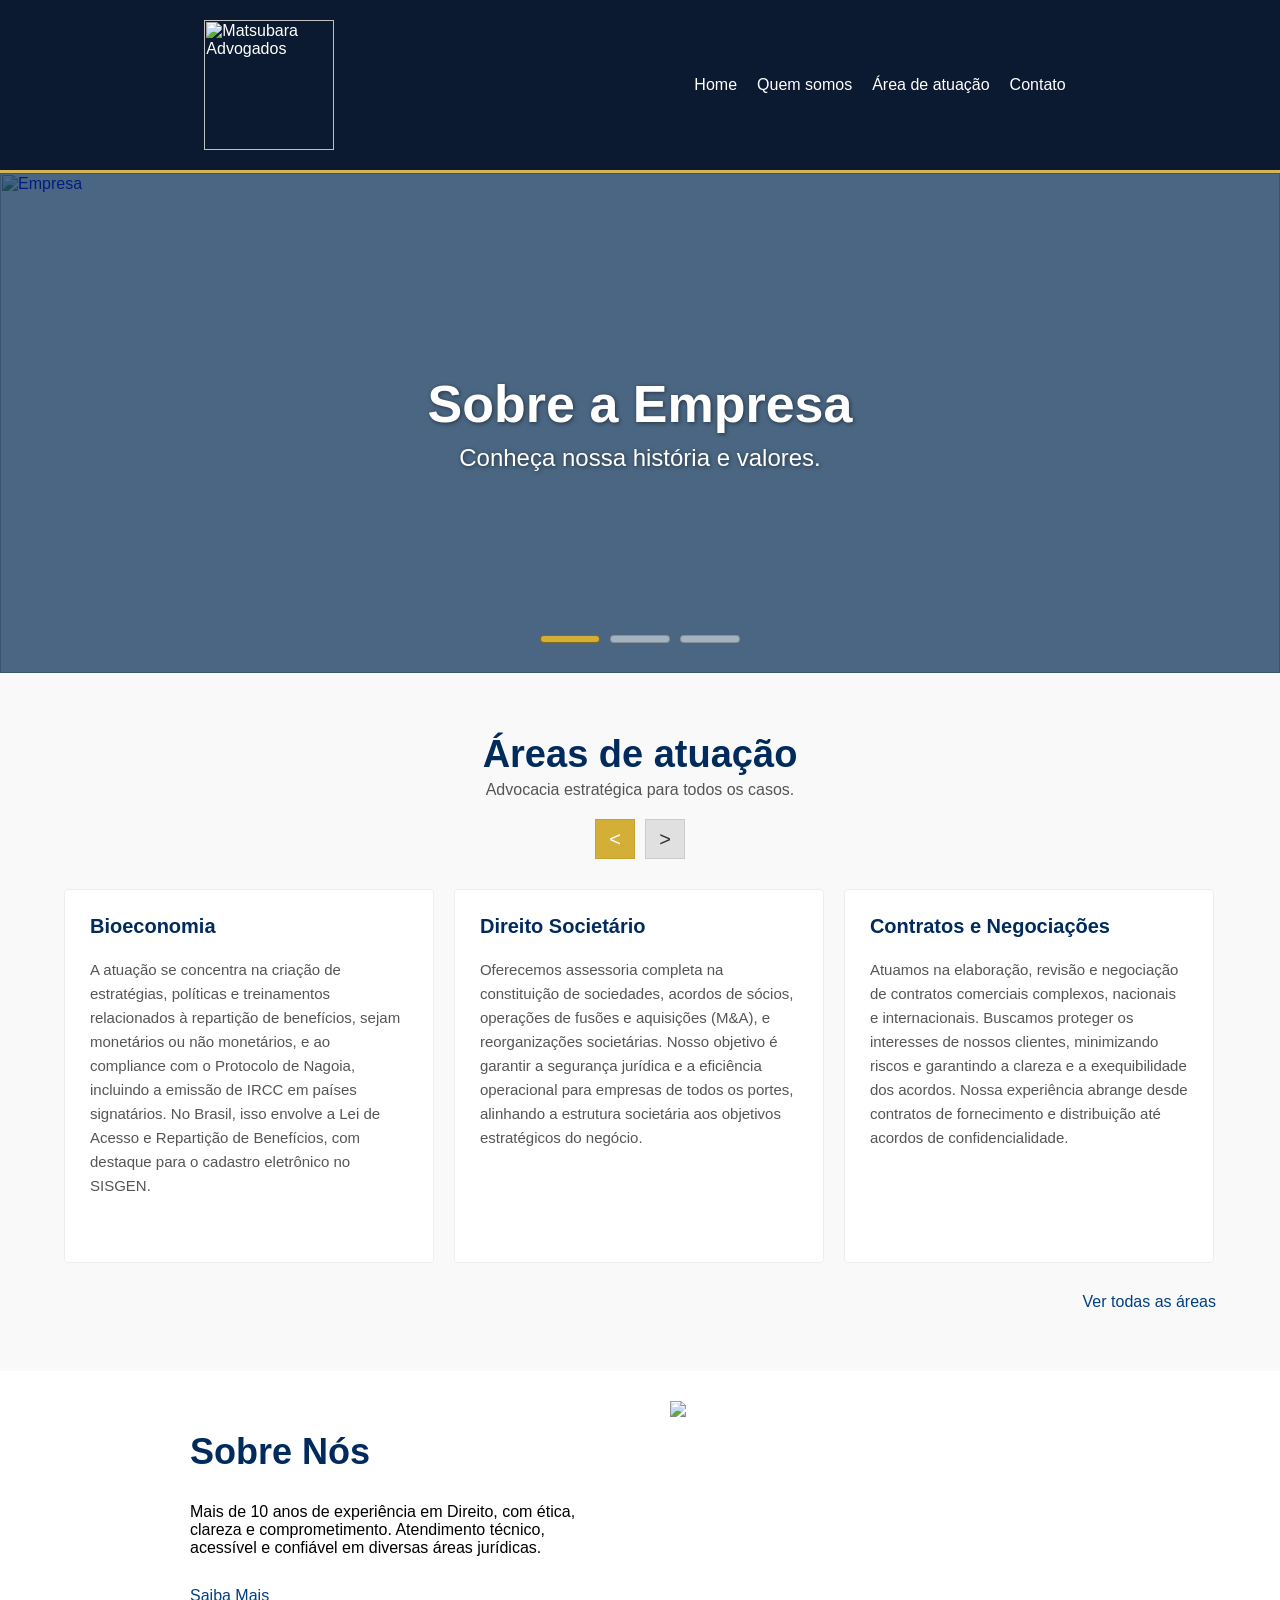
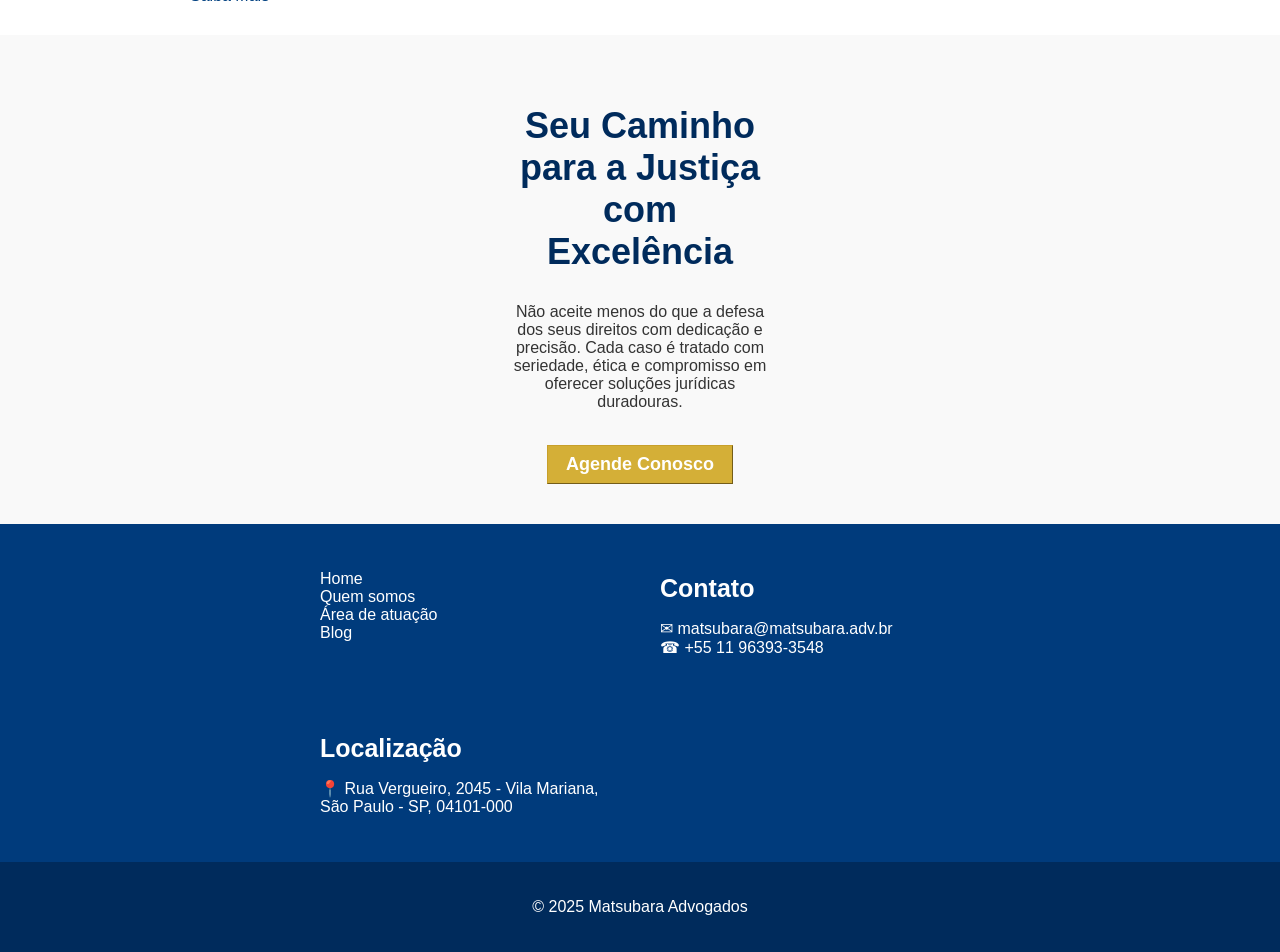
==== commit 16201e19: "Update index.html" ====
--- a/index.html
+++ b/index.html
@@ -1,4 +1,3 @@
-<html lang="pt-br">
 <head>
   <meta charset="UTF-8" />
   <meta name="viewport" content="width=device-width, initial-scale=1.0" />
@@ -183,189 +182,3 @@
   <script src="index.js"></script>
   <script src="menu.js"></script>
 </body>
-</html><html lang="pt-br">
-<head>
-  <meta charset="UTF-8" />
-  <meta name="viewport" content="width=device-width, initial-scale=1.0" />
-  <title>Matsubara Advogados</title>
-  <link rel="stylesheet" href="style.css" />
-</head>
-<body class="pagina-inicial">
-  <header>
-    <div class="nav-bar">
-      <div class="nav-content">
-        <img src="https://pbs.twimg.com/media/HABLP8ZWgAARAf9?format=jpg&name=orig" alt="Matsubara Advogados" class="logo" />
-        <div class="hamburger">
-          <span></span>
-          <span></span>
-          <span></span>
-        </div>
-        <nav class="nav-menu">
-          <ul>
-            <li><a href="index.html">Home</a></li>
-            <li><a href="quemsomos.html">Quem somos</a></li>
-            <li><a href="atuacao.html">Área de atuação</a></li>
-            <li><a href="contato.html">Contato</a></li>
-          </ul>
-        </nav>
-      </div>
-    </div>
-    <div class="nav-divider"></div>
-  </header>
-
-  <div class="faixa-branca"></div>
-  <div class="faixa-dourada"></div>
-
-  <section class="carousel">
-    <div class="carousel-container">
-      <div class="carousel-item active">
-        <a href="empresa.html">
-          <div class="carousel-frame">
-            <img src="https://images.unsplash.com/photo-1454165804606-c3d57bc86b40?auto=format&fit=crop&w=1200&q=80" alt="Empresa" />
-            <div class="carousel-overlay"></div>
-            <div class="carousel-caption">
-              <h2>Sobre a Empresa</h2>
-              <p>Conheça nossa história e valores.</p>
-            </div>
-          </div>
-        </a>
-      </div>
-
-      <div class="carousel-item">
-        <a href="equipe.html">
-          <div class="carousel-frame">
-            <img src="https://images.unsplash.com/photo-1556761175-5973dc0f32e7?auto=format&fit=crop&w=1200&q=80" alt="Equipe" />
-            <div class="carousel-overlay"></div>
-            <div class="carousel-caption">
-              <h2>Nossa Equipe</h2>
-              <p>Profissionais especializados em diversas áreas do Direito.</p>
-            </div>
-          </div>
-        </a>
-      </div>
-
-      <div class="carousel-item">
-        <a href="atuacao.html">
-          <div class="carousel-frame">
-            <img src="https://images.unsplash.com/photo-1521791136064-7986c2920216?auto=format&fit=crop&w=1200&q=80" alt="Atuação" />
-            <div class="carousel-overlay"></div>
-            <div class="carousel-caption">
-              <h2>Áreas de Atuação</h2>
-              <p>Conheça os serviços jurídicos que oferecemos.</p>
-            </div>
-          </div>
-        </a>
-      </div>
-
-      <div class="carousel-nav">
-        <button class="nav-button active" data-slide="0"></button>
-        <button class="nav-button" data-slide="1"></button>
-        <button class="nav-button" data-slide="2"></button>
-      </div>
-    </div>
-  </section>
-
-  <!-- SEÇÃO DE ÁREAS DE ATUAÇÃO (NOVO CARROSSEL DE CARDS ) -->
-  <section class="atuacao-carousel">
-    <div class="container">
-      <div class="atuacao-header">
-        <div class="atuacao-title">
-          <h2>Áreas de atuação</h2>
-          <p>Advocacia estratégica para todos os casos.</p>
-        </div>
-        <div class="atuacao-controls">
-          <button id="prev-atuacao" class="arrow-button">&lt;</button>
-          <button id="next-atuacao" class="arrow-button">&gt;</button>
-        </div>
-      </div>
-
-      <div class="atuacao-slider-wrapper">
-        <div class="atuacao-slider">
-          <div class="card-atuacao">
-            <h3>Inovação</h3>
-            <p>O trabalho envolve a elaboração e gestão de contratos de parceria com setores produtivos, instituições científicas e tecnológicas e agências de fomento. Também inclui assessoria em contratos de incubação, parques tecnológicos, direitos de startups e crowdfunding, além de consultoria voltada para incentivos fiscais à inovação e contratos de transferência de tecnologias.</p>
-          </div>
-          <div class="card-atuacao">
-            <h3>Propriedade Intelectual</h3>
-            <p>O foco está no desenvolvimento de estratégias, gestão e treinamento em contratos de entretenimento, streaming e relacionamento com influenciadores, além da proteção de direitos autorais e de personalidade, especialmente os direitos de imagem. Também são tratados contratos envolvendo inteligência artificial no âmbito dos direitos autorais, impactos de obras em domínio público e contenciosos relacionados a infrações e limitações autorais.</p>
-          </div>
-          <div class="card-atuacao">
-            <h3>Bioeconomia</h3>
-            <p>A atuação se concentra na criação de estratégias, políticas e treinamentos relacionados à repartição de benefícios, sejam monetários ou não monetários, e ao compliance com o Protocolo de Nagoia, incluindo a emissão de IRCC em países signatários. No Brasil, isso envolve a Lei de Acesso e Repartição de Benefícios, com destaque para o cadastro eletrônico no SISGEN.</p>
-          </div>
-          <div class="card-atuacao">
-            <h3>Direito Societário</h3>
-            <p>Oferecemos assessoria completa na constituição de sociedades, acordos de sócios, operações de fusões e aquisições (M&A), e reorganizações societárias. Nosso objetivo é garantir a segurança jurídica e a eficiência operacional para empresas de todos os portes, alinhando a estrutura societária aos objetivos estratégicos do negócio.</p>
-          </div>
-          <div class="card-atuacao">
-            <h3>Contratos e Negociações</h3>
-            <p>Atuamos na elaboração, revisão e negociação de contratos comerciais complexos, nacionais e internacionais. Buscamos proteger os interesses de nossos clientes, minimizando riscos e garantindo a clareza e a exequibilidade dos acordos. Nossa experiência abrange desde contratos de fornecimento e distribuição até acordos de confidencialidade.</p>
-          </div>
-          <div class="card-atuacao">
-            <h3>Compliance e LGPD</h3>
-            <p>Implementamos programas de compliance para garantir que as empresas atuem em conformidade com as leis e regulamentos aplicáveis. Oferecemos consultoria especializada na adequação à Lei Geral de Proteção de Dados (LGPD), incluindo a elaboração de políticas de privacidade, mapeamento de dados e treinamento de equipes para mitigar riscos.</p>
-          </div>
-        </div>
-      </div>
-      <div class="ver-todas">
-        <a href="atuacao.html">Ver todas as áreas</a>
-      </div>
-    </div>
-  </section>
-  
-    <div class="sessao-grid2">
-    <div class="container-grid2">
-        <section>
-          <h2 style="font-size: 36px; color: #002b5c">Sobre Nós</h2>
-          <p>Mais de 10 anos de experiência em Direito, com ética, clareza e comprometimento.
-Atendimento técnico, acessível e confiável em diversas áreas jurídicas.</p>
-     <div class="saiba-mais">
-        <a href="atuacao.html">Saiba Mais</a>
-</section><img src="https://www.immigration-lawyers.jp/wp-content/uploads/2011/09/280-400.jpg" /></section>
-    </div>
-  </div>
-
-   <div class="sessao-grid3">
-    <div class="container-grid3">
-        <section>
-          <h2 style="font-size: 36px; color: #002b5c">Seu Caminho para a Justiça com Excelência</h2>
-          <p>Não aceite menos do que a defesa dos seus direitos com dedicação e precisão. Cada caso é tratado com seriedade, ética e compromisso em oferecer soluções jurídicas duradouras.</p><br>
-<a href="index.html">
-  <button class="botao">Agende Conosco</button>
-</a>
-
-</section>
-    </div>
-  </div>
-  
-  <div class="sessao-grid">
-    <div class="container-grid">
-        <section>
-            <p> <a href="index.html">Home</a><br>
-              <a href="quemsomos.html">Quem somos</a><br>
-            <a href="atuacao.html">Área de atuação</a><br>
-            <a href="atuacao.html">Blog</a></p>
-        </section>
-      <a href="contato.html" class="grid-link">
-        <section>
-          <h2>Contato</h2>
-          <p>&#9993; matsubara@matsubara.adv.br  <br>
- &#9742; +55 11 96393-3548</p>
-        </section>
-      </a>
-      <a href="https://www.google.com/maps/search/?api=1&query=Rua+Vergueiro,+2045+-+Vila+Mariana,+São+Paulo+-+SP" target="_blank" class="grid-link">
-        <section>
-          <h2>Localização</h2>
-          <p>&#128205 Rua Vergueiro, 2045 - Vila Mariana, São Paulo - SP, 04101-000</p>
-        </section>
-      </a>
-    </div>
-  </div>
-
-  <footer>
-    <p>&copy; 2025 Matsubara Advogados</p>
-  </footer>
-  <script src="index.js"></script>
-  <script src="menu.js"></script>
-</body>
-</html>
